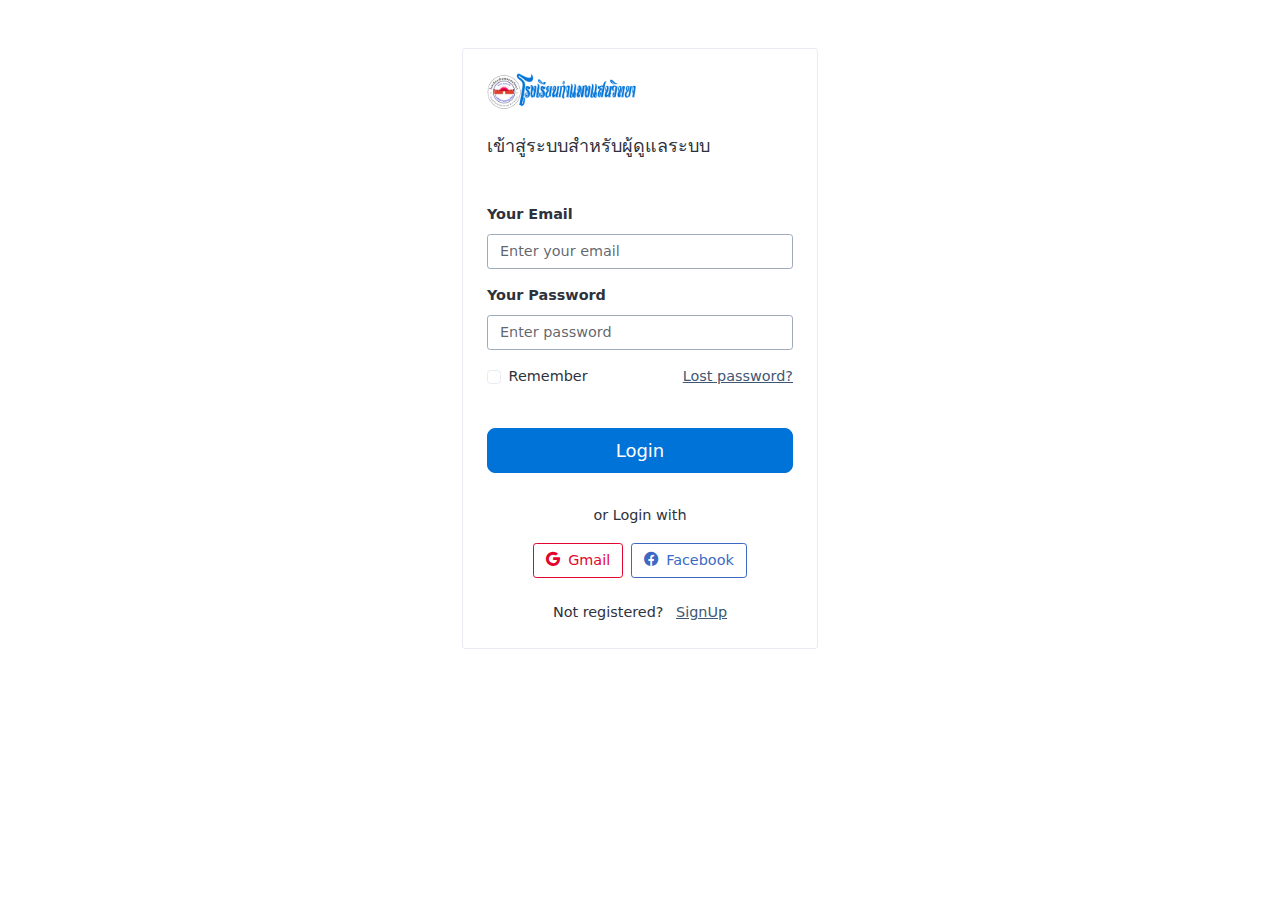
==== adminLogin.html @ 5181314d "ปรับปรุงเมนูหน้าแรก" ====
<!DOCTYPE html>
<html lang="en">

	<head>
		<meta charset="utf-8" />
		<meta name="viewport" content="width=device-width, initial-scale=1" />
		<title>เข้าสู่ระบบ - สำหรับผู้ดูแลระบบ</title>

		<!-- Meta -->
		<meta name="description" content="Marketplace for Bootstrap Admin Dashboards" />
		<meta name="author" content="Bootstrap Gallery" />
		<link rel="canonical" href="https://www.bootstrap.gallery/">
		<meta property="og:url" content="https://www.bootstrap.gallery">
		<meta property="og:title" content="Admin Templates - Dashboard Templates | Bootstrap Gallery">
		<meta property="og:description" content="Marketplace for Bootstrap Admin Dashboards">
		<meta property="og:type" content="Website">
		<meta property="og:site_name" content="Bootstrap Gallery">
		<link rel="shortcut icon" href="assets/images/favicon.svg" />

		<!-- *************
			************ CSS Files *************
		************* -->
		<link rel="stylesheet" href="assets/fonts/bootstrap/bootstrap-icons.css" />
		<link rel="stylesheet" href="assets/css/main.min.css" />
	</head>

	<body class="bg-white">
		<!-- Container start -->
		<div class="container">
			<div class="row justify-content-center">
				<div class="col-xl-4 col-lg-5 col-sm-6 col-12">
					<form action="adminIndex.html" class="my-5">
						<div class="border rounded-2 p-4 mt-5">
							<div class="login-form">
								<a href="index.html" class="mb-4 d-flex">
									<img src="assets/images/logo.svg" class="img-fluid login-logo" alt="Earth Admin Dashboard" />
								</a>
								<h5 class="fw-light mb-5">เข้าสู่ระบบสำหรับผู้ดูแลระบบ</h5>
								<div class="mb-3">
									<label class="form-label">Your Email</label>
									<input type="text" class="form-control" placeholder="Enter your email" />
								</div>
								<div class="mb-3">
									<label class="form-label">Your Password</label>
									<input type="password" class="form-control" placeholder="Enter password" />
								</div>
								<div class="d-flex align-items-center justify-content-between">
									<div class="form-check m-0">
										<input class="form-check-input" type="checkbox" value="" id="rememberPassword" />
										<label class="form-check-label" for="rememberPassword">Remember</label>
									</div>
									<a href="forgot-password.html" class="text-blue text-decoration-underline">Lost password?</a>
								</div>
								<div class="d-grid py-3 mt-4">
									<button type="submit" class="btn btn-lg btn-primary">
										Login
									</button>
								</div>
								<div class="text-center py-3">or Login with</div>
								<div class="d-flex gap-2 justify-content-center">
									<button type="submit" class="btn btn-outline-danger">
										<i class="bi bi-google me-2"></i>Gmail
									</button>
									<button type="submit" class="btn btn-outline-info">
										<i class="bi bi-facebook me-2"></i>Facebook
									</button>
								</div>
								<div class="text-center pt-4">
									<span>Not registered?</span>
									<a href="signup.html" class="text-blue text-decoration-underline ms-2">
										SignUp</a>
								</div>
							</div>
						</div>
					</form>
				</div>
			</div>
		</div>
		<!-- Container end -->
	</body>

</html>
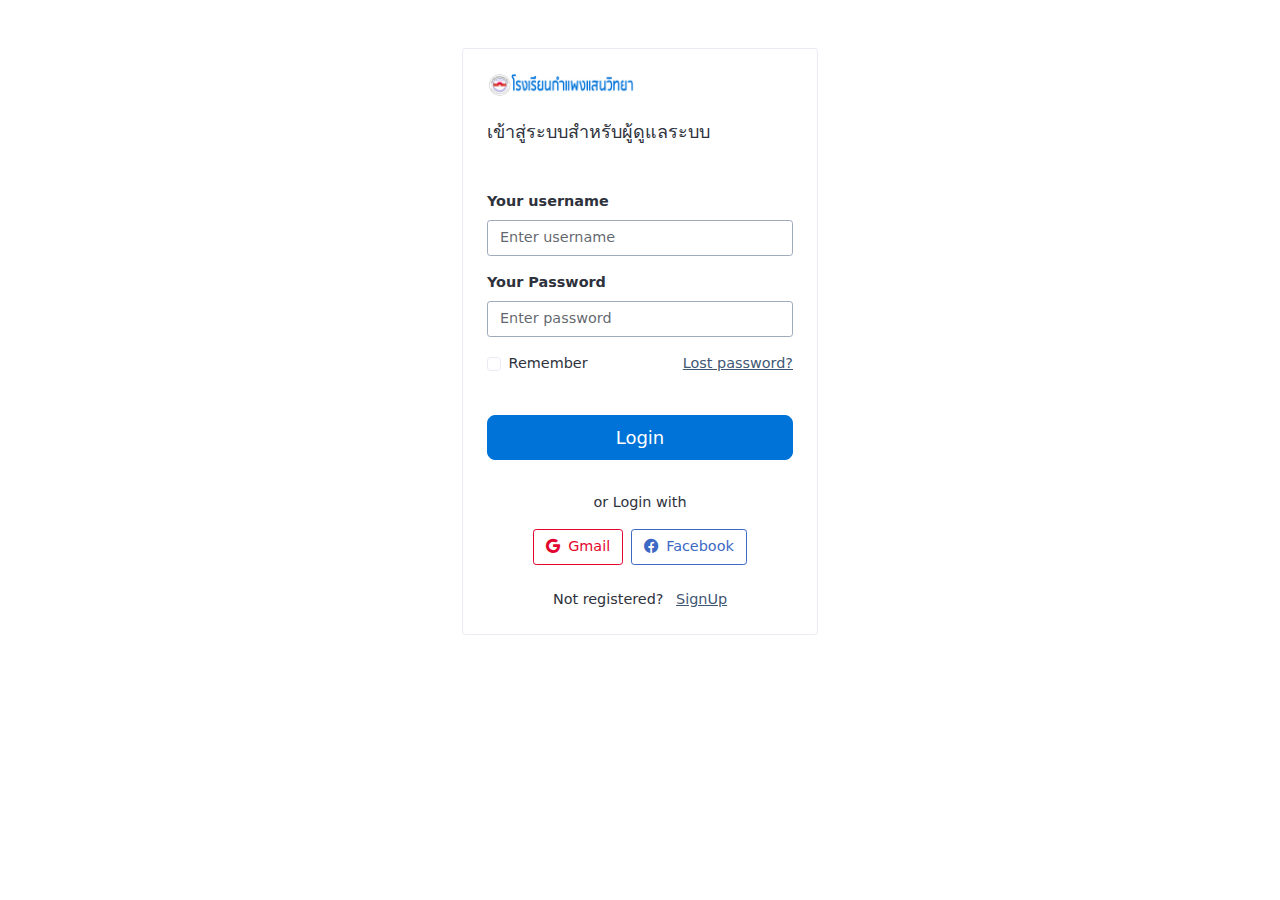
==== commit cae39479: "พัฒนาระบบ Alpha 2" ====
--- a/adminLogin.html
+++ b/adminLogin.html
@@ -29,20 +29,20 @@
 		<div class="container">
 			<div class="row justify-content-center">
 				<div class="col-xl-4 col-lg-5 col-sm-6 col-12">
-					<form action="adminIndex.html" class="my-5">
+					<form action="checkLogin.php?role=admin" method="post" class="my-5">
 						<div class="border rounded-2 p-4 mt-5">
 							<div class="login-form">
-								<a href="index.html" class="mb-4 d-flex">
+								<a href="index.php" class="mb-4 d-flex">
 									<img src="assets/images/logo.svg" class="img-fluid login-logo" alt="Earth Admin Dashboard" />
 								</a>
 								<h5 class="fw-light mb-5">เข้าสู่ระบบสำหรับผู้ดูแลระบบ</h5>
 								<div class="mb-3">
-									<label class="form-label">Your Email</label>
-									<input type="text" class="form-control" placeholder="Enter your email" />
+									<label class="form-label">Your username</label>
+									<input name="username" type="text" class="form-control" placeholder="Enter username" />
 								</div>
 								<div class="mb-3">
 									<label class="form-label">Your Password</label>
-									<input type="password" class="form-control" placeholder="Enter password" />
+									<input name="password" type="password" class="form-control" placeholder="Enter password" />
 								</div>
 								<div class="d-flex align-items-center justify-content-between">
 									<div class="form-check m-0">
